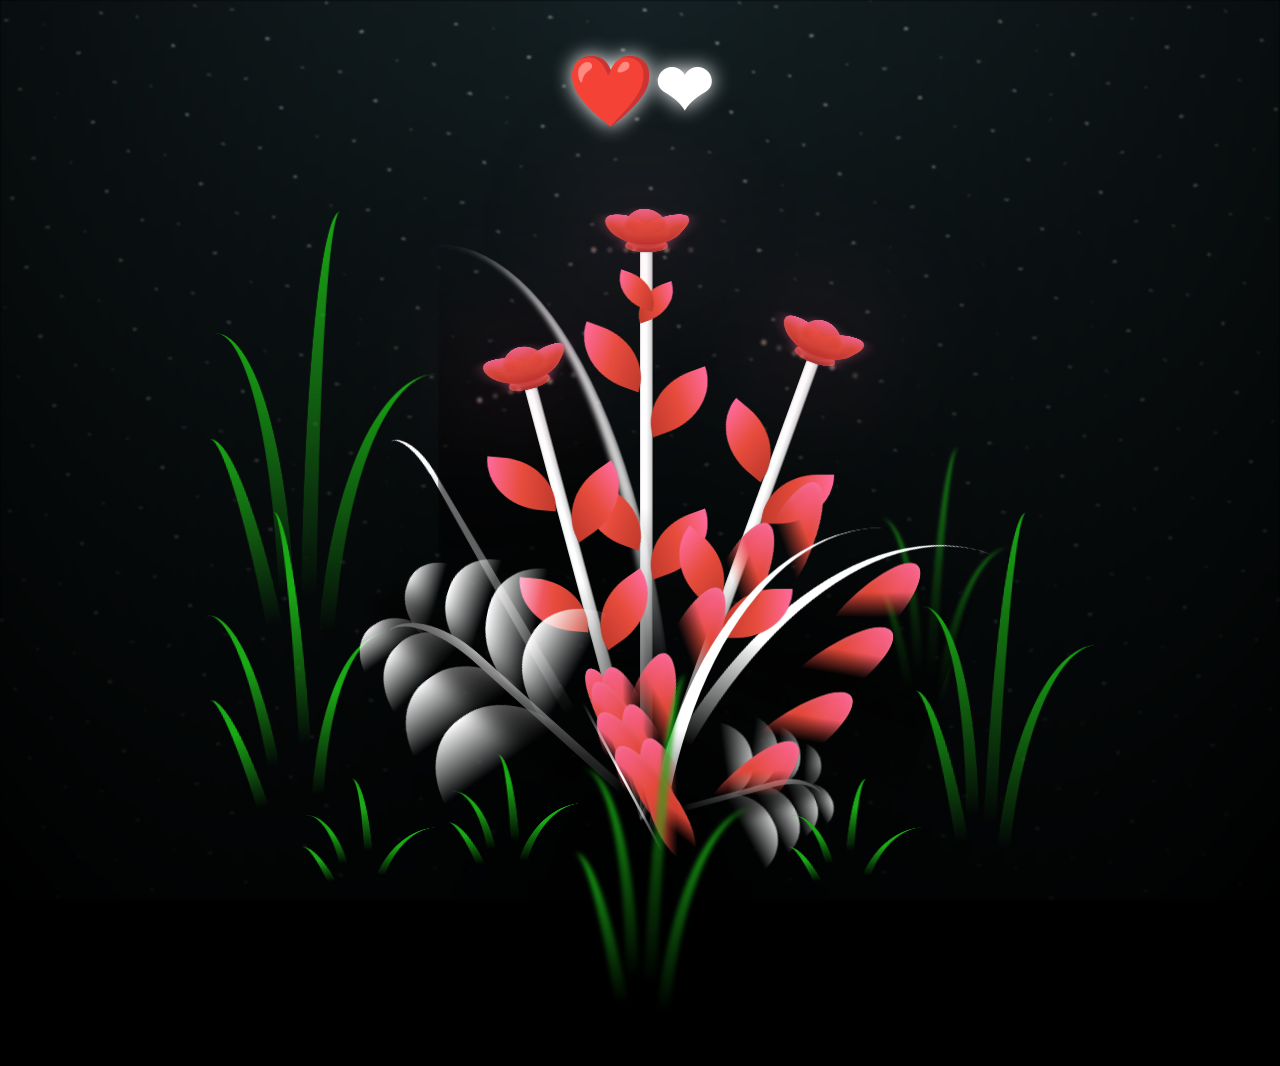
==== flower.html @ 3d16c6e9 "new photos and design" ====
<!DOCTYPE html>
<html lang="en">

<head>
  <meta charset="UTF-8">
  <meta http-equiv="X-UA-Compatible" content="IE=edge">
  <meta name="viewport" content="width=device-width, initial-scale=1.0">
  <link rel="shortcut icon" href="images/gift.png" type="image/x-icon">
  <link rel="stylesheet" href="css/style.css?v=4">

  <!-- Document Title -->
  <title>FOR TINE</title>
</head>

<body class="not-loaded">
  <!-- Background -->
  <div class="night"></div>

  <!-- Netflix-style Album Menu -->
  <div class="album-menu-container">
    <!-- Album Category Selector -->
    <div class="album-categories">
      <button class="album-category active" onclick="showAlbum('album1')">
        <span class="category-icon">📸</span>
        <span class="category-name">Album 1</span>
      </button>
      <button class="album-category" onclick="showAlbum('album2')">
        <span class="category-icon">📸</span>
        <span class="category-name">Album 2</span>
      </button>
      <button class="album-category" onclick="showAlbum('album3')">
        <span class="category-icon">📸</span>
        <span class="category-name">Album 3</span>
      </button>
       <button class="album-category" onclick="showAlbum('album4')">
        <span class="category-icon">📸</span>
        <span class="category-name">Album 4</span>
      </button>
    </div>

    <!-- Photo Display Area -->
    <div class="album-display">
      <div class="album-content" id="album-content">
        <div class="album-content-wrapper" id="album-content-wrapper">
          <!-- Photos will be loaded dynamically -->
        </div>
      </div>
      <button class="album-nav album-nav-left" onclick="scrollAlbum('left')">&#10094;</button>
      <button class="album-nav album-nav-right" onclick="scrollAlbum('right')">&#10095;</button>
    </div>

    <!-- Thumbnail Strip -->
    <div class="thumbnail-strip" id="thumbnail-strip">
      <!-- Thumbnails will be loaded dynamically -->
    </div>
  </div>

  <!-- Flower -->
  <div class="flowers">
    <div class="flower flower--1">
      <div class="flower__leafs flower__leafs--1">
        <div class="flower__leaf flower__leaf--1"></div>
        <div class="flower__leaf flower__leaf--2"></div>
        <div class="flower__leaf flower__leaf--3"></div>
        <div class="flower__leaf flower__leaf--4"></div>
        <div class="flower__white-circle"></div>

        <div class="flower__light flower__light--1"></div>
        <div class="flower__light flower__light--2"></div>
        <div class="flower__light flower__light--3"></div>
        <div class="flower__light flower__light--4"></div>
        <div class="flower__light flower__light--5"></div>
        <div class="flower__light flower__light--6"></div>
        <div class="flower__light flower__light--7"></div>
        <div class="flower__light flower__light--8"></div>

      </div>
      <div class="flower__line">
        <div class="flower__line__leaf flower__line__leaf--1"></div>
        <div class="flower__line__leaf flower__line__leaf--2"></div>
        <div class="flower__line__leaf flower__line__leaf--3"></div>
        <div class="flower__line__leaf flower__line__leaf--4"></div>
        <div class="flower__line__leaf flower__line__leaf--5"></div>
        <div class="flower__line__leaf flower__line__leaf--6"></div>
      </div>
    </div>

    <div class="flower flower--2">
      <div class="flower__leafs flower__leafs--2">
        <div class="flower__leaf flower__leaf--1"></div>
        <div class="flower__leaf flower__leaf--2"></div>
        <div class="flower__leaf flower__leaf--3"></div>
        <div class="flower__leaf flower__leaf--4"></div>
        <div class="flower__white-circle"></div>

        <div class="flower__light flower__light--1"></div>
        <div class="flower__light flower__light--2"></div>
        <div class="flower__light flower__light--3"></div>
        <div class="flower__light flower__light--4"></div>
        <div class="flower__light flower__light--5"></div>
        <div class="flower__light flower__light--6"></div>
        <div class="flower__light flower__light--7"></div>
        <div class="flower__light flower__light--8"></div>

      </div>
      <div class="flower__line">
        <div class="flower__line__leaf flower__line__leaf--1"></div>
        <div class="flower__line__leaf flower__line__leaf--2"></div>
        <div class="flower__line__leaf flower__line__leaf--3"></div>
        <div class="flower__line__leaf flower__line__leaf--4"></div>
      </div>
    </div>

    <div class="flower flower--3">
      <div class="flower__leafs flower__leafs--3">
        <div class="flower__leaf flower__leaf--1"></div>
        <div class="flower__leaf flower__leaf--2"></div>
        <div class="flower__leaf flower__leaf--3"></div>
        <div class="flower__leaf flower__leaf--4"></div>
        <div class="flower__white-circle"></div>

        <div class="flower__light flower__light--1"></div>
        <div class="flower__light flower__light--2"></div>
        <div class="flower__light flower__light--3"></div>
        <div class="flower__light flower__light--4"></div>
        <div class="flower__light flower__light--5"></div>
        <div class="flower__light flower__light--6"></div>
        <div class="flower__light flower__light--7"></div>
        <div class="flower__light flower__light--8"></div>

      </div>
      <div class="flower__line">
        <div class="flower__line__leaf flower__line__leaf--1"></div>
        <div class="flower__line__leaf flower__line__leaf--2"></div>
        <div class="flower__line__leaf flower__line__leaf--3"></div>
        <div class="flower__line__leaf flower__line__leaf--4"></div>
      </div>
    </div>

    <div class="grow-ans" style="--d:1.2s">
      <div class="flower__g-long">
        <div class="flower__g-long__top"></div>
        <div class="flower__g-long__bottom"></div>
      </div>
    </div>

    <div class="growing-grass">
      <div class="flower__grass flower__grass--1">
        <div class="flower__grass--top"></div>
        <div class="flower__grass--bottom"></div>
        <div class="flower__grass__leaf flower__grass__leaf--1"></div>
        <div class="flower__grass__leaf flower__grass__leaf--2"></div>
        <div class="flower__grass__leaf flower__grass__leaf--3"></div>
        <div class="flower__grass__leaf flower__grass__leaf--4"></div>
        <div class="flower__grass__leaf flower__grass__leaf--5"></div>
        <div class="flower__grass__leaf flower__grass__leaf--6"></div>
        <div class="flower__grass__leaf flower__grass__leaf--7"></div>
        <div class="flower__grass__leaf flower__grass__leaf--8"></div>
        <div class="flower__grass__overlay"></div>
      </div>
    </div>

    <div class="growing-grass">
      <div class="flower__grass flower__grass--2">
        <div class="flower__grass--top"></div>
        <div class="flower__grass--bottom"></div>
        <div class="flower__grass__leaf flower__grass__leaf--1"></div>
        <div class="flower__grass__leaf flower__grass__leaf--2"></div>
        <div class="flower__grass__leaf flower__grass__leaf--3"></div>
        <div class="flower__grass__leaf flower__grass__leaf--4"></div>
        <div class="flower__grass__leaf flower__grass__leaf--5"></div>
        <div class="flower__grass__leaf flower__grass__leaf--6"></div>
        <div class="flower__grass__leaf flower__grass__leaf--7"></div>
        <div class="flower__grass__leaf flower__grass__leaf--8"></div>
        <div class="flower__grass__overlay"></div>
      </div>
    </div>

    <div class="grow-ans" style="--d:2.4s">
      <div class="flower__g-right flower__g-right--1">
        <div class="leaf"></div>
      </div>
    </div>

    <div class="grow-ans" style="--d:2.8s">
      <div class="flower__g-right flower__g-right--2">
        <div class="leaf"></div>
      </div>
    </div>

    <div class="grow-ans" style="--d:2.8s">
      <div class="flower__g-front">
        <div class="flower__g-front__leaf-wrapper flower__g-front__leaf-wrapper--1">
          <div class="flower__g-front__leaf"></div>
        </div>
        <div class="flower__g-front__leaf-wrapper flower__g-front__leaf-wrapper--2">
          <div class="flower__g-front__leaf"></div>
        </div>
        <div class="flower__g-front__leaf-wrapper flower__g-front__leaf-wrapper--3">
          <div class="flower__g-front__leaf"></div>
        </div>
        <div class="flower__g-front__leaf-wrapper flower__g-front__leaf-wrapper--4">
          <div class="flower__g-front__leaf"></div>
        </div>
        <div class="flower__g-front__leaf-wrapper flower__g-front__leaf-wrapper--5">
          <div class="flower__g-front__leaf"></div>
        </div>
        <div class="flower__g-front__leaf-wrapper flower__g-front__leaf-wrapper--6">
          <div class="flower__g-front__leaf"></div>
        </div>
        <div class="flower__g-front__leaf-wrapper flower__g-front__leaf-wrapper--7">
          <div class="flower__g-front__leaf"></div>
        </div>
        <div class="flower__g-front__leaf-wrapper flower__g-front__leaf-wrapper--8">
          <div class="flower__g-front__leaf"></div>
        </div>
        <div class="flower__g-front__line"></div>
      </div>
    </div>

    <div class="grow-ans" style="--d:3.2s">
      <div class="flower__g-fr">
        <div class="leaf"></div>
        <div class="flower__g-fr__leaf flower__g-fr__leaf--1"></div>
        <div class="flower__g-fr__leaf flower__g-fr__leaf--2"></div>
        <div class="flower__g-fr__leaf flower__g-fr__leaf--3"></div>
        <div class="flower__g-fr__leaf flower__g-fr__leaf--4"></div>
        <div class="flower__g-fr__leaf flower__g-fr__leaf--5"></div>
        <div class="flower__g-fr__leaf flower__g-fr__leaf--6"></div>
        <div class="flower__g-fr__leaf flower__g-fr__leaf--7"></div>
        <div class="flower__g-fr__leaf flower__g-fr__leaf--8"></div>
      </div>
    </div>

    <div class="long-g long-g--0">
      <div class="grow-ans" style="--d:3s">
        <div class="leaf leaf--0"></div>
      </div>
      <div class="grow-ans" style="--d:2.2s">
        <div class="leaf leaf--1"></div>
      </div>
      <div class="grow-ans" style="--d:3.4s">
        <div class="leaf leaf--2"></div>
      </div>
      <div class="grow-ans" style="--d:3.6s">
        <div class="leaf leaf--3"></div>
      </div>
    </div>

    <div class="long-g long-g--1">
      <div class="grow-ans" style="--d:3.6s">
        <div class="leaf leaf--0"></div>
      </div>
      <div class="grow-ans" style="--d:3.8s">
        <div class="leaf leaf--1"></div>
      </div>
      <div class="grow-ans" style="--d:4s">
        <div class="leaf leaf--2"></div>
      </div>
      <div class="grow-ans" style="--d:4.2s">
        <div class="leaf leaf--3"></div>
      </div>
    </div>

    <div class="long-g long-g--2">
      <div class="grow-ans" style="--d:4s">
        <div class="leaf leaf--0"></div>
      </div>
      <div class="grow-ans" style="--d:4.2s">
        <div class="leaf leaf--1"></div>
      </div>
      <div class="grow-ans" style="--d:4.4s">
        <div class="leaf leaf--2"></div>
      </div>
      <div class="grow-ans" style="--d:4.6s">
        <div class="leaf leaf--3"></div>
      </div>
    </div>

    <div class="long-g long-g--3">
      <div class="grow-ans" style="--d:4s">
        <div class="leaf leaf--0"></div>
      </div>
      <div class="grow-ans" style="--d:4.2s">
        <div class="leaf leaf--1"></div>
      </div>
      <div class="grow-ans" style="--d:3s">
        <div class="leaf leaf--2"></div>
      </div>
      <div class="grow-ans" style="--d:3.6s">
        <div class="leaf leaf--3"></div>
      </div>
    </div>

    <div class="long-g long-g--4">
      <div class="grow-ans" style="--d:4s">
        <div class="leaf leaf--0"></div>
      </div>
      <div class="grow-ans" style="--d:4.2s">
        <div class="leaf leaf--1"></div>
      </div>
      <div class="grow-ans" style="--d:3s">
        <div class="leaf leaf--2"></div>
      </div>
      <div class="grow-ans" style="--d:3.6s">
        <div class="leaf leaf--3"></div>
      </div>
    </div>

    <div class="long-g long-g--5">
      <div class="grow-ans" style="--d:4s">
        <div class="leaf leaf--0"></div>
      </div>
      <div class="grow-ans" style="--d:4.2s">
        <div class="leaf leaf--1"></div>
      </div>
      <div class="grow-ans" style="--d:3s">
        <div class="leaf leaf--2"></div>
      </div>
      <div class="grow-ans" style="--d:3.6s">
        <div class="leaf leaf--3"></div>
      </div>
    </div>

    <div class="long-g long-g--6">
      <div class="grow-ans" style="--d:4.2s">
        <div class="leaf leaf--0"></div>
      </div>
      <div class="grow-ans" style="--d:4.4s">
        <div class="leaf leaf--1"></div>
      </div>
      <div class="grow-ans" style="--d:4.6s">
        <div class="leaf leaf--2"></div>
      </div>
      <div class="grow-ans" style="--d:4.8s">
        <div class="leaf leaf--3"></div>
      </div>
    </div>

    <div class="long-g long-g--7">
      <div class="grow-ans" style="--d:3s">
        <div class="leaf leaf--0"></div>
      </div>
      <div class="grow-ans" style="--d:3.2s">
        <div class="leaf leaf--1"></div>
      </div>
      <div class="grow-ans" style="--d:3.5s">
        <div class="leaf leaf--2"></div>
      </div>
      <div class="grow-ans" style="--d:3.6s">
        <div class="leaf leaf--3"></div>
      </div>
    </div>
  </div>

  <!-- Title -->
  <h1 class="title"><span id="title"></span></h1>
</body>

</html>

<!-- Import Javascript -->
<script src="js/main.js"></script>
---- css/style.css ----
*,
*::after,
*::before {
  padding: 0;
  margin: 0;
  box-sizing: border-box;
}

:root {
  --dark-color: #000;
}

.title {
  position: absolute;
  width: 100%;
  text-align: center;
  margin-top: 50px;
  top: 0;
  left: 0;
  color: white;
  font-family: 'Courier New', Courier, monospace;
  font-size: 70px;
  text-shadow: 0px 0px 20px white;
}

body {
  display: flex;
  align-items: flex-end;
  justify-content: center;
  min-height: 100vh;
  background-color: var(--dark-color);
  overflow: hidden;
  perspective: 1000px;
}

.night {
  position: fixed;
  left: 50%;
  top: 0;
  transform: translateX(-50%);
  width: 100%;
  height: 100%;
  filter: blur(0.1vmin);
  background-image: radial-gradient(ellipse at top, transparent 0%, var(--dark-color)), radial-gradient(ellipse at bottom, var(--dark-color), rgba(145, 233, 255, 0.2)), repeating-linear-gradient(220deg, rgb(0, 0, 0) 0px, rgb(0, 0, 0) 19px, transparent 19px, transparent 22px), repeating-linear-gradient(189deg, rgb(0, 0, 0) 0px, rgb(0, 0, 0) 19px, transparent 19px, transparent 22px), repeating-linear-gradient(148deg, rgb(0, 0, 0) 0px, rgb(0, 0, 0) 19px, transparent 19px, transparent 22px), linear-gradient(90deg, rgb(255, 255, 250), rgb(240, 240, 240));
}

.flowers {
  position: relative;
  transform: scale(0.9);
}

.flower {
  position: absolute;
  bottom: 10vmin;
  transform-origin: bottom center;
  z-index: 10;
  --fl-speed: 0.8s;
}

.flower--1 {
  animation: moving-flower-1 4s linear infinite;
}

.flower--1 .flower__line {
  height: 70vmin;
  animation-delay: 0.3s;
}

.flower--1 .flower__line__leaf--1 {
  animation: blooming-leaf-right var(--fl-speed) 1.6s backwards;
}

.flower--1 .flower__line__leaf--2 {
  animation: blooming-leaf-right var(--fl-speed) 1.4s backwards;
}

.flower--1 .flower__line__leaf--3 {
  animation: blooming-leaf-left var(--fl-speed) 1.2s backwards;
}

.flower--1 .flower__line__leaf--4 {
  animation: blooming-leaf-left var(--fl-speed) 1s backwards;
}

.flower--1 .flower__line__leaf--5 {
  animation: blooming-leaf-right var(--fl-speed) 1.8s backwards;
}

.flower--1 .flower__line__leaf--6 {
  animation: blooming-leaf-left var(--fl-speed) 2s backwards;
}

.flower--2 {
  left: 50%;
  transform: rotate(20deg);
  animation: moving-flower-2 4s linear infinite;
}

.flower--2 .flower__line {
  height: 60vmin;
  animation-delay: 0.6s;
}

.flower--2 .flower__line__leaf--1 {
  animation: blooming-leaf-right var(--fl-speed) 1.9s backwards;
}

.flower--2 .flower__line__leaf--2 {
  animation: blooming-leaf-right var(--fl-speed) 1.7s backwards;
}

.flower--2 .flower__line__leaf--3 {
  animation: blooming-leaf-left var(--fl-speed) 1.5s backwards;
}

.flower--2 .flower__line__leaf--4 {
  animation: blooming-leaf-left var(--fl-speed) 1.3s backwards;
}

.flower--3 {
  left: 50%;
  transform: rotate(-15deg);
  animation: moving-flower-3 4s linear infinite;
}

.flower--3 .flower__line {
  animation-delay: 0.9s;
}

.flower--3 .flower__line__leaf--1 {
  animation: blooming-leaf-right var(--fl-speed) 2.5s backwards;
}

.flower--3 .flower__line__leaf--2 {
  animation: blooming-leaf-right var(--fl-speed) 2.3s backwards;
}

.flower--3 .flower__line__leaf--3 {
  animation: blooming-leaf-left var(--fl-speed) 2.1s backwards;
}

.flower--3 .flower__line__leaf--4 {
  animation: blooming-leaf-left var(--fl-speed) 1.9s backwards;
}

.flower__leafs {
  position: relative;
  animation: blooming-flower 2s backwards;
  perspective: 120vmin;
  transform-style: preserve-3d;
}

.flower__leafs--1 {
  animation-delay: 1.1s;
}

.flower__leafs--2 {
  animation-delay: 1.4s;
}

.flower__leafs--3 {
  animation-delay: 1.7s;
}

.flower__leafs::after {
  content: "";
  position: absolute;
  left: 0;
  top: 0;
  transform: translate(-50%, -100%);
  width: 6vmin;
  height: 6vmin;
  background-color: rgba(255, 107, 157, 0.5);
  filter: blur(8vmin);
}

/* Tulip petals - elongated with pointed tips, forming classic tulip cup shape */
.flower__leaf {
  position: absolute;
  bottom: 0;
  left: 50%;
  width: 6vmin;
  height: 18vmin;
  border-radius: 50% 50% 50% 50% / 60% 60% 40% 40%;
  background-color: #e74c3c;
  background-image: linear-gradient(to bottom, #ff6b9d 0%, #e74c3c 40%, #c0392b 100%);
  transform-origin: bottom center;
  opacity: 0.95;
  box-shadow: inset 0 -2vmin 3vmin rgba(180, 30, 30, 0.4), inset 0 0 1vmin rgba(255, 255, 255, 0.2), 0 0 2vmin rgba(255, 107, 157, 0.3);
}

.flower__leaf--1 {
  transform: translate(-50%, -5%) rotateY(15deg) rotateX(75deg);
  border-radius: 55% 45% 50% 50% / 65% 55% 35% 45%;
  height: 17vmin;
}

.flower__leaf--2 {
  transform: translate(-50%, -3%) rotateX(72deg);
  border-radius: 45% 55% 50% 50% / 55% 65% 35% 45%;
  height: 18vmin;
}

.flower__leaf--3 {
  transform: translate(-50%, -5%) rotateY(-15deg) rotateX(75deg);
  border-radius: 55% 45% 50% 50% / 65% 55% 35% 45%;
  height: 17vmin;
}

.flower__leaf--4 {
  width: 5.5vmin;
  height: 15vmin;
  transform-origin: bottom center;
  border-radius: 50% 50% 45% 45% / 60% 60% 40% 40%;
  transform: translate(-50%, 0%) rotateX(82deg);
  background-image: linear-gradient(to bottom, #ff6b9d 0%, #e74c3c 50%, #c0392b 100%);
  z-index: -1;
  opacity: 0.9;
  -webkit-transform: translate(-50%, 0%) rotateX(82deg);
  -moz-transform: translate(-50%, 0%) rotateX(82deg);
  -ms-transform: translate(-50%, 0%) rotateX(82deg);
  -o-transform: translate(-50%, 0%) rotateX(82deg);
}

/* Tulip: center hidden inside closed cup */
.flower__white-circle {
  display: none;
}

.flower__white-circle::after {
  content: "";
  position: absolute;
  left: 50%;
  top: 50%;
  transform: translate(-50%, -50%);
  width: 80%;
  height: 80%;
  border-radius: inherit;
  background: rgba(255, 220, 150, 0.3);
}

.flower__line {
  height: 55vmin;
  width: 1.5vmin;
  background-image: linear-gradient(to left, rgba(0, 0, 0, 0.2), transparent, rgba(255, 255, 255, 0.2)), linear-gradient(to top, transparent 10%, #fff, #fff);
  box-shadow: inset 0 0 2px rgba(0, 0, 0, 0.5);
  animation: grow-flower-tree 4s backwards;
}

.flower__line__leaf {
  --w: 7vmin;
  --h: calc(var(--w) + 2vmin);
  position: absolute;
  top: 20%;
  left: 90%;
  width: var(--w);
  height: var(--h);
  border-top-right-radius: var(--h);
  border-bottom-left-radius: var(--h);
  background-image: linear-gradient(to top, #c0392b, #e74c3c 50%, #ff6b9d);
}

.flower__line__leaf--1 {
  transform: rotate(70deg) rotateY(30deg);
}

.flower__line__leaf--2 {
  top: 45%;
  transform: rotate(70deg) rotateY(30deg);
}

.flower__line__leaf--3,
.flower__line__leaf--4,
.flower__line__leaf--6 {
  border-top-right-radius: 0;
  border-bottom-left-radius: 0;
  border-top-left-radius: var(--h);
  border-bottom-right-radius: var(--h);
  left: -460%;
  top: 12%;
  transform: rotate(-70deg) rotateY(30deg);
}

.flower__line__leaf--4 {
  top: 40%;
}

.flower__line__leaf--5 {
  top: 0;
  transform-origin: left;
  transform: rotate(70deg) rotateY(30deg) scale(0.6);
}

.flower__line__leaf--6 {
  top: -2%;
  left: -450%;
  transform-origin: right;
  transform: rotate(-70deg) rotateY(30deg) scale(0.6);
}

/* Tulip: subtle inner glow instead of sparkles */
.flower__light {
  position: absolute;
  bottom: 0vmin;
  width: 0.6vmin;
  height: 0.6vmin;
  background-color: rgba(255, 200, 180, 0.4);
  border-radius: 50%;
  filter: blur(0.2vmin);
  animation: light-ans 4s linear infinite backwards;
}

.flower__light:nth-child(odd) {
  background-color: rgba(255, 220, 200, 0.3);
}

.flower__light--1 {
  left: -2vmin;
  animation-delay: 1s;
}

.flower__light--2 {
  left: 3vmin;
  animation-delay: 0.5s;
}

.flower__light--3 {
  left: -6vmin;
  animation-delay: 0.3s;
}

.flower__light--4 {
  left: 6vmin;
  animation-delay: 0.9s;
}

.flower__light--5 {
  left: -1vmin;
  animation-delay: 1.5s;
}

.flower__light--6 {
  left: -4vmin;
  animation-delay: 3s;
}

.flower__light--7 {
  left: 3vmin;
  animation-delay: 2s;
}

.flower__light--8 {
  left: -6vmin;
  animation-delay: 3.5s;
}

.flower__grass {
  --c: #fff;
  --line-w: 1.5vmin;
  position: absolute;
  bottom: 12vmin;
  left: -7vmin;
  display: flex;
  flex-direction: column;
  align-items: flex-end;
  z-index: 20;
  transform-origin: bottom center;
  transform: rotate(-48deg) rotateY(40deg);
}

.flower__grass--1 {
  animation: moving-grass 2s linear infinite;
}

.flower__grass--2 {
  left: 2vmin;
  bottom: 10vmin;
  transform: scale(0.5) rotate(75deg) rotateX(10deg) rotateY(-200deg);
  opacity: 0.8;
  z-index: 0;
  animation: moving-grass--2 1.5s linear infinite;
}

.flower__grass--top {
  width: 7vmin;
  height: 10vmin;
  border-top-right-radius: 100%;
  border-right: var(--line-w) solid var(--c);
  transform-origin: bottom center;
  transform: rotate(-2deg);
}

.flower__grass--bottom {
  margin-top: -2px;
  width: var(--line-w);
  height: 25vmin;
  background-image: linear-gradient(to top, transparent, var(--c));
}

.flower__grass__leaf {
  --size: 10vmin;
  position: absolute;
  width: calc(var(--size) * 2.1);
  height: var(--size);
  border-top-left-radius: var(--size);
  border-top-right-radius: var(--size);
  background-image: linear-gradient(to top, transparent, transparent 30%, var(--c));
  z-index: 100;
}

.flower__grass__leaf--1 {
  top: -6%;
  left: 30%;
  --size: 6vmin;
  transform: rotate(-20deg);
  animation: growing-grass-ans--1 2s 2.6s backwards;
}

@keyframes growing-grass-ans--1 {
  0% {
    transform-origin: bottom left;
    transform: rotate(-20deg) scale(0);
  }
}

.flower__grass__leaf--2 {
  top: -5%;
  left: -110%;
  --size: 6vmin;
  transform: rotate(10deg);
  animation: growing-grass-ans--2 2s 2.4s linear backwards;
}

@keyframes growing-grass-ans--2 {
  0% {
    transform-origin: bottom right;
    transform: rotate(10deg) scale(0);
  }
}

.flower__grass__leaf--3 {
  top: 5%;
  left: 60%;
  --size: 8vmin;
  transform: rotate(-18deg) rotateX(-20deg);
  animation: growing-grass-ans--3 2s 2.2s linear backwards;
}

@keyframes growing-grass-ans--3 {
  0% {
    transform-origin: bottom left;
    transform: rotate(-18deg) rotateX(-20deg) scale(0);
  }
}

.flower__grass__leaf--4 {
  top: 6%;
  left: -135%;
  --size: 8vmin;
  transform: rotate(2deg);
  animation: growing-grass-ans--4 2s 2s linear backwards;
}

@keyframes growing-grass-ans--4 {
  0% {
    transform-origin: bottom right;
    transform: rotate(2deg) scale(0);
  }
}

.flower__grass__leaf--5 {
  top: 20%;
  left: 60%;
  --size: 10vmin;
  transform: rotate(-24deg) rotateX(-20deg);
  animation: growing-grass-ans--5 2s 1.8s linear backwards;
}

@keyframes growing-grass-ans--5 {
  0% {
    transform-origin: bottom left;
    transform: rotate(-24deg) rotateX(-20deg) scale(0);
  }
}

.flower__grass__leaf--6 {
  top: 22%;
  left: -180%;
  --size: 10vmin;
  transform: rotate(10deg);
  animation: growing-grass-ans--6 2s 1.6s linear backwards;
}

@keyframes growing-grass-ans--6 {
  0% {
    transform-origin: bottom right;
    transform: rotate(10deg) scale(0);
  }
}

.flower__grass__leaf--7 {
  top: 39%;
  left: 70%;
  --size: 10vmin;
  transform: rotate(-10deg);
  animation: growing-grass-ans--7 2s 1.4s linear backwards;
}

@keyframes growing-grass-ans--7 {
  0% {
    transform-origin: bottom left;
    transform: rotate(-10deg) scale(0);
  }
}

.flower__grass__leaf--8 {
  top: 40%;
  left: -215%;
  --size: 11vmin;
  transform: rotate(10deg);
  animation: growing-grass-ans--8 2s 1.2s linear backwards;
}

@keyframes growing-grass-ans--8 {
  0% {
    transform-origin: bottom right;
    transform: rotate(10deg) scale(0);
  }
}

.flower__grass__overlay {
  position: absolute;
  top: -10%;
  right: 0%;
  width: 100%;
  height: 100%;
  background-color: rgba(0, 0, 0, 0.6);
  filter: blur(1.5vmin);
  z-index: 100;
}

.flower__g-long {
  --w: 2vmin;
  --h: 6vmin;
  --c: #fff;
  position: absolute;
  bottom: 10vmin;
  left: -3vmin;
  transform-origin: bottom center;
  transform: rotate(-30deg) rotateY(-20deg);
  display: flex;
  flex-direction: column;
  align-items: flex-end;
  animation: flower-g-long-ans 3s linear infinite;
}

@keyframes flower-g-long-ans {

  0%,
  100% {
    transform: rotate(-30deg) rotateY(-20deg);
  }

  50% {
    transform: rotate(-32deg) rotateY(-20deg);
  }
}

.flower__g-long__top {
  top: calc(var(--h) * -1);
  width: calc(var(--w) + 1vmin);
  height: var(--h);
  border-top-right-radius: 100%;
  border-right: 0.7vmin solid var(--c);
  transform: translate(-0.7vmin, 1vmin);
}

.flower__g-long__bottom {
  width: var(--w);
  height: 50vmin;
  transform-origin: bottom center;
  background-image: linear-gradient(to top, transparent 30%, var(--c));
  box-shadow: inset 0 0 2px rgba(0, 0, 0, 0.5);
  -webkit-clip-path: polygon(35% 0, 65% 1%, 100% 100%, 0% 100%);
  clip-path: polygon(35% 0, 65% 1%, 100% 100%, 0% 100%);
}

.flower__g-right {
  position: absolute;
  bottom: 6vmin;
  left: -2vmin;
  transform-origin: bottom left;
  transform: rotate(20deg);
}

.flower__g-right .leaf {
  width: 30vmin;
  height: 50vmin;
  border-top-left-radius: 100%;
  border-left: 2vmin solid #fff;
  background-image: linear-gradient(to bottom, transparent, var(--dark-color) 60%);
  -webkit-mask-image: linear-gradient(to top, transparent 30%, #fff 60%);
}

.flower__g-right--1 {
  animation: flower-g-right-ans 2.5s linear infinite;
}

.flower__g-right--2 {
  left: 5vmin;
  transform: rotateY(-180deg);
  animation: flower-g-right-ans--2 3s linear infinite;
}

.flower__g-right--2 .leaf {
  height: 75vmin;
  filter: blur(0.3vmin);
  opacity: 0.8;
}

@keyframes flower-g-right-ans {

  0%,
  100% {
    transform: rotate(20deg);
  }

  50% {
    transform: rotate(24deg) rotateX(-20deg);
  }
}

@keyframes flower-g-right-ans--2 {

  0%,
  100% {
    transform: rotateY(-180deg) rotate(0deg) rotateX(-20deg);
  }

  50% {
    transform: rotateY(-180deg) rotate(6deg) rotateX(-20deg);
  }
}

.flower__g-front {
  position: absolute;
  bottom: 6vmin;
  left: 2.5vmin;
  z-index: 100;
  transform-origin: bottom center;
  transform: rotate(-28deg) rotateY(30deg) scale(1.04);
  animation: flower__g-front-ans 2s linear infinite;
}

@keyframes flower__g-front-ans {

  0%,
  100% {
    transform: rotate(-28deg) rotateY(30deg) scale(1.04);
  }

  50% {
    transform: rotate(-35deg) rotateY(40deg) scale(1.04);
  }
}

.flower__g-front__line {
  width: 0.3vmin;
  height: 20vmin;
  background-image: linear-gradient(to top, transparent, #fff, transparent 100%);
  position: relative;
}

.flower__g-front__leaf-wrapper {
  position: absolute;
  top: 0;
  left: 0;
  transform-origin: bottom center;
  transform: rotate(10deg) rotateX(-15deg);
}

.flower__g-front__leaf-wrapper:nth-child(even) {
  left: 0vmin;
  transform: rotateY(-180deg) rotate(5deg);
  animation: flower__g-front__leaf-left-ans 1s ease-in backwards;
}

.flower__g-front__leaf-wrapper:nth-child(odd) {
  animation: flower__g-front__leaf-ans 1s ease-in backwards;
}

.flower__g-front__leaf-wrapper--1 {
  top: -8vmin;
  transform: scale(0.7);
  animation: flower__g-front__leaf-ans 1s 5.5s ease-in backwards !important;
}

.flower__g-front__leaf-wrapper--2 {
  top: -8vmin;
  transform: rotateY(-180deg) scale(0.7) !important;
  animation: flower__g-front__leaf-left-ans-2 1s 4.6s ease-in backwards !important;
}

.flower__g-front__leaf-wrapper--3 {
  top: -3vmin;
  animation: flower__g-front__leaf-ans 1s 4.6s ease-in backwards;
}

.flower__g-front__leaf-wrapper--4 {
  top: -3vmin;
  transform: rotateY(-180deg) scale(0.9) !important;
  animation: flower__g-front__leaf-left-ans-2 1s 4.6s ease-in backwards !important;
}

@keyframes flower__g-front__leaf-left-ans-2 {
  0% {
    transform: rotateY(-180deg) scale(0);
  }
}

.flower__g-front__leaf-wrapper--5,
.flower__g-front__leaf-wrapper--6 {
  top: 2vmin;
}

.flower__g-front__leaf-wrapper--7,
.flower__g-front__leaf-wrapper--8 {
  top: 6.5vmin;
}

.flower__g-front__leaf-wrapper--2 {
  animation-delay: 5.2s !important;
}

.flower__g-front__leaf-wrapper--3 {
  animation-delay: 4.9s !important;
}

.flower__g-front__leaf-wrapper--5 {
  animation-delay: 4.3s !important;
}

.flower__g-front__leaf-wrapper--6 {
  animation-delay: 4.1s !important;
}

.flower__g-front__leaf-wrapper--7 {
  animation-delay: 3.8s !important;
}

.flower__g-front__leaf-wrapper--8 {
  animation-delay: 3.5s !important;
}

@keyframes flower__g-front__leaf-ans {
  0% {
    transform: rotate(10deg) scale(0);
  }
}

@keyframes flower__g-front__leaf-left-ans {
  0% {
    transform: rotateY(-180deg) rotate(5deg) scale(0);
  }
}

/* Tulip front petals - elongated with pointed tips */
.flower__g-front__leaf {
  width: 6vmin;
  height: 16vmin;
  border-radius: 50% 50% 50% 50% / 60% 60% 40% 40%;
  box-shadow: inset 0 -2vmin 3vmin rgba(180, 30, 30, 0.4), inset 0 0 1vmin rgba(255, 255, 255, 0.2);
  background-image: linear-gradient(to bottom, #ff6b9d 0%, #e74c3c 40%, #c0392b 100%);
  -webkit-mask-image: linear-gradient(to bottom right, #fff 40%, transparent 60%);
  mask-image: linear-gradient(to bottom right, #fff 40%, transparent 60%);
  transform-origin: bottom center;
}

.flower__g-fr {
  position: absolute;
  bottom: -4vmin;
  left: vmin;
  transform-origin: bottom left;
  z-index: 10;
  animation: flower__g-fr-ans 2s linear infinite;
}

@keyframes flower__g-fr-ans {

  0%,
  100% {
    transform: rotate(2deg);
  }

  50% {
    transform: rotate(4deg);
    -webkit-transform: rotate(4deg);
    -moz-transform: rotate(4deg);
    -ms-transform: rotate(4deg);
    -o-transform: rotate(4deg);
  }
}

.flower__g-fr .leaf {
  width: 30vmin;
  height: 50vmin;
  border-top-left-radius: 100%;
  border-left: 2vmin solid #fff;
  -webkit-mask-image: linear-gradient(to top, transparent 25%, #fff 50%);
  position: relative;
  z-index: 1;
}

/* Tulip side petals - elongated with pointed tips */
.flower__g-fr__leaf {
  position: absolute;
  top: 0;
  left: 0;
  width: 6vmin;
  height: 16vmin;
  border-radius: 50% 50% 50% 50% / 60% 60% 40% 40%;
  box-shadow: inset 0 -2vmin 3vmin rgba(180, 30, 30, 0.4), inset 0 0 1vmin rgba(255, 255, 255, 0.2);
  background-image: linear-gradient(to bottom, #ff6b9d 0%, #e74c3c 40%, #c0392b 100%);
  -webkit-mask-image: linear-gradient(135deg, #fff 35%, transparent 55%);
  mask-image: linear-gradient(135deg, #fff 35%, transparent 55%);
  transform-origin: bottom center;
}

.flower__g-fr__leaf--1 {
  left: 20vmin;
  transform: rotate(45deg);
  animation: flower__g-fr-leaft-ans-1 0.5s 5.2s linear backwards;
}

@keyframes flower__g-fr-leaft-ans-1 {
  0% {
    transform-origin: left;
    transform: rotate(45deg) scale(0);
  }
}

.flower__g-fr__leaf--2 {
  left: 12vmin;
  top: -7vmin;
  transform: rotate(25deg) rotateY(-180deg);
  animation: flower__g-fr-leaft-ans-6 0.5s 5s linear backwards;
}

.flower__g-fr__leaf--3 {
  left: 15vmin;
  top: 6vmin;
  transform: rotate(55deg);
  animation: flower__g-fr-leaft-ans-5 0.5s 4.8s linear backwards;
}

.flower__g-fr__leaf--4 {
  left: 6vmin;
  top: -2vmin;
  transform: rotate(25deg) rotateY(-180deg);
  animation: flower__g-fr-leaft-ans-6 0.5s 4.6s linear backwards;
}

.flower__g-fr__leaf--5 {
  left: 10vmin;
  top: 14vmin;
  transform: rotate(55deg);
  animation: flower__g-fr-leaft-ans-5 0.5s 4.4s linear backwards;
}

@keyframes flower__g-fr-leaft-ans-5 {
  0% {
    transform-origin: left;
    transform: rotate(55deg) scale(0);
  }
}

.flower__g-fr__leaf--6 {
  left: 0vmin;
  top: 6vmin;
  transform: rotate(25deg) rotateY(-180deg);
  animation: flower__g-fr-leaft-ans-6 0.5s 4.2s linear backwards;
}

@keyframes flower__g-fr-leaft-ans-6 {
  0% {
    transform-origin: right;
    transform: rotate(25deg) rotateY(-180deg) scale(0);
  }
}

.flower__g-fr__leaf--7 {
  left: 5vmin;
  top: 22vmin;
  transform: rotate(45deg);
  animation: flower__g-fr-leaft-ans-7 0.5s 4s linear backwards;
}

@keyframes flower__g-fr-leaft-ans-7 {
  0% {
    transform-origin: left;
    transform: rotate(45deg) scale(0);
  }
}

.flower__g-fr__leaf--8 {
  left: -4vmin;
  top: 15vmin;
  transform: rotate(15deg) rotateY(-180deg);
  animation: flower__g-fr-leaft-ans-8 0.5s 3.8s linear backwards;
}

@keyframes flower__g-fr-leaft-ans-8 {
  0% {
    transform-origin: right;
    transform: rotate(15deg) rotateY(-180deg) scale(0);
  }
}

.long-g {
  position: absolute;
  bottom: 25vmin;
  left: -42vmin;
  transform-origin: bottom left;
}

.long-g--1 {
  bottom: 0vmin;
  transform: scale(0.8) rotate(-5deg);
}

.long-g--1 .leaf {
  -webkit-mask-image: linear-gradient(to top, transparent 40%, #fff 80%) !important;
}

.long-g--1 .leaf--1 {
  --w: 5vmin;
  --h: 60vmin;
  left: -2vmin;
  transform: rotate(3deg) rotateY(-180deg);
}

.long-g--2,
.long-g--3 {
  bottom: -3vmin;
  left: -35vmin;
  transform-origin: center;
  transform: scale(0.6) rotateX(60deg);
}

.long-g--2 .leaf,
.long-g--3 .leaf {
  -webkit-mask-image: linear-gradient(to top, transparent 50%, #fff 80%) !important;
}

.long-g--2 .leaf--1,
.long-g--3 .leaf--1 {
  left: -1vmin;
  transform: rotateY(-180deg);
}

.long-g--3 {
  left: -17vmin;
  bottom: 0vmin;
}

.long-g--3 .leaf {
  -webkit-mask-image: linear-gradient(to top, transparent 40%, #fff 80%) !important;
}

.long-g--4 {
  left: 25vmin;
  bottom: -3vmin;
  transform-origin: center;
  transform: scale(0.6) rotateX(60deg);
}

.long-g--4 .leaf {
  -webkit-mask-image: linear-gradient(to top, transparent 50%, #fff 80%) !important;
}

.long-g--5 {
  left: 42vmin;
  bottom: 0vmin;
  transform: scale(0.8) rotate(2deg);
}

.long-g--6 {
  left: 0vmin;
  bottom: -20vmin;
  z-index: 100;
  filter: blur(0.3vmin);
  transform: scale(0.8) rotate(2deg);
}

.long-g--7 {
  left: 35vmin;
  bottom: 20vmin;
  z-index: -1;
  filter: blur(0.3vmin);
  transform: scale(0.6) rotate(2deg);
  opacity: 0.7;
}

.long-g .leaf {
  --w: 15vmin;
  --h: 40vmin;
  --c: #1aaa15;
  position: absolute;
  bottom: 0;
  width: var(--w);
  height: var(--h);
  border-top-left-radius: 100%;
  border-left: 2vmin solid var(--c);
  -webkit-mask-image: linear-gradient(to top, transparent 20%, var(--dark-color));
  transform-origin: bottom center;
}

.long-g .leaf--0 {
  left: 2vmin;
  animation: leaf-ans-1 4s linear infinite;
}

.long-g .leaf--1 {
  --w: 5vmin;
  --h: 60vmin;
  animation: leaf-ans-1 4s linear infinite;
}

.long-g .leaf--2 {
  --w: 10vmin;
  --h: 40vmin;
  left: -0.5vmin;
  bottom: 5vmin;
  transform-origin: bottom left;
  transform: rotateY(-180deg);
  animation: leaf-ans-2 3s linear infinite;
}

.long-g .leaf--3 {
  --w: 5vmin;
  --h: 30vmin;
  left: -1vmin;
  bottom: 3.2vmin;
  transform-origin: bottom left;
  transform: rotate(-10deg) rotateY(-180deg);
  animation: leaf-ans-3 3s linear infinite;
}

@keyframes leaf-ans-1 {

  0%,
  100% {
    transform: rotate(-5deg) scale(1);
  }

  50% {
    transform: rotate(5deg) scale(1.1);
  }
}

@keyframes leaf-ans-2 {

  0%,
  100% {
    transform: rotateY(-180deg) rotate(5deg);
  }

  50% {
    transform: rotateY(-180deg) rotate(0deg) scale(1.1);
  }
}

@keyframes leaf-ans-3 {

  0%,
  100% {
    transform: rotate(-10deg) rotateY(-180deg);
  }

  50% {
    transform: rotate(-20deg) rotateY(-180deg);
  }
}

.grow-ans {
  animation: grow-ans 2s var(--d) backwards;
}

@keyframes grow-ans {
  0% {
    transform: scale(0);
    opacity: 0;
  }
}

@keyframes light-ans {
  0% {
    opacity: 0;
    transform: translateY(0vmin);
  }

  25% {
    opacity: 1;
    transform: translateY(-5vmin) translateX(-2vmin);
  }

  50% {
    opacity: 1;
    transform: translateY(-15vmin) translateX(2vmin);
    filter: blur(0.2vmin);
  }

  75% {
    transform: translateY(-20vmin) translateX(-2vmin);
    filter: blur(0.2vmin);
  }

  100% {
    transform: translateY(-30vmin);
    opacity: 0;
    filter: blur(1vmin);
  }
}

@keyframes moving-flower-1 {

  0%,
  100% {
    transform: rotate(2deg);
  }

  50% {
    transform: rotate(-2deg);
  }
}

@keyframes moving-flower-2 {

  0%,
  100% {
    transform: rotate(18deg);
  }

  50% {
    transform: rotate(14deg);
  }
}

@keyframes moving-flower-3 {

  0%,
  100% {
    transform: rotate(-18deg);
  }

  50% {
    transform: rotate(-20deg) rotateY(-10deg);
  }
}

@keyframes blooming-leaf-right {
  0% {
    transform-origin: left;
    transform: rotate(70deg) rotateY(30deg) scale(0);
  }
}

@keyframes blooming-leaf-left {
  0% {
    transform-origin: right;
    transform: rotate(-70deg) rotateY(30deg) scale(0);
  }
}

@keyframes grow-flower-tree {
  0% {
    height: 0;
    border-radius: 1vmin;
  }
}

@keyframes blooming-flower {
  0% {
    transform: scale(0);
  }
}

@keyframes moving-grass {

  0%,
  100% {
    transform: rotate(-48deg) rotateY(40deg);
  }

  50% {
    transform: rotate(-50deg) rotateY(40deg);
  }
}

@keyframes moving-grass--2 {

  0%,
  100% {
    transform: scale(0.5) rotate(75deg) rotateX(10deg) rotateY(-200deg);
  }

  50% {
    transform: scale(0.5) rotate(79deg) rotateX(10deg) rotateY(-200deg);
  }
}

.growing-grass {
  animation: growing-grass-ans 1s 2s backwards;
}

@keyframes growing-grass-ans {
  0% {
    transform: scale(0);
  }
}

.not-loaded * {
  animation-play-state: paused !important;
}

/* Photo Carousel - Small slideshow below flowers */
.carousel-container {
  position: fixed;
  bottom: 2vmin;
  left: 50%;
  transform: translateX(-50%);
  z-index: 100;
  pointer-events: auto;
  opacity: 0;
  transition: opacity 0.8s ease-in-out;
}

.carousel-container.visible {
  opacity: 1;
}

.carousel {
  position: relative;
  width: 320px;
  height: 80px;
  border-radius: 15px;
  overflow: hidden;
  box-shadow: 0 5px 20px rgba(0, 0, 0, 0.5), 0 0 15px rgba(255, 107, 157, 0.3);
  background: rgba(0, 0, 0, 0.7);
  border: 2px solid rgba(255, 255, 255, 0.1);
  backdrop-filter: blur(10px);
}

.carousel-slides {
  position: relative;
  width: 100%;
  height: 100%;
}

.carousel-slide {
  position: absolute;
  top: 0;
  left: 0;
  width: 100%;
  height: 100%;
  opacity: 0;
  transform: translateX(20px);
  transition: all 0.6s ease-in-out;
  pointer-events: none;
}

.carousel-slide.active {
  opacity: 1;
  transform: translateX(0);
  pointer-events: auto;
}

.carousel-slide img {
  width: 100%;
  height: 100%;
  object-fit: cover;
  border-radius: 13px;
}

/* Navigation buttons */
.carousel-btn {
  position: absolute;
  top: 50%;
  transform: translateY(-50%);
  background: rgba(255, 107, 157, 0.8);
  color: white;
  border: none;
  width: 24px;
  height: 24px;
  border-radius: 50%;
  cursor: pointer;
  font-size: 12px;
  display: flex;
  align-items: center;
  justify-content: center;
  transition: all 0.3s ease;
  z-index: 10;
}

.carousel-btn:hover {
  background: rgba(255, 107, 157, 1);
  transform: translateY(-50%) scale(1.1);
}

.carousel-btn-prev {
  left: 5px;
}

.carousel-btn-next {
  right: 5px;
}

/* Dots indicator */
.carousel-dots {
  position: absolute;
  bottom: 5px;
  left: 50%;
  transform: translateX(-50%);
  display: flex;
  gap: 5px;
  z-index: 10;
}

.dot {
  width: 6px;
  height: 6px;
  border-radius: 50%;
  background: rgba(255, 255, 255, 0.4);
  cursor: pointer;
  transition: all 0.3s ease;
}

.dot.active,
.dot:hover {
  background: rgba(255, 107, 157, 1);
  transform: scale(1.3);
}

/* Responsive carousel */
@media (max-width: 768px) {
  .carousel-container {
    bottom: 1.5vmin;
  }

  .carousel {
    width: 260px;
    height: 65px;
  }
}

/* Mobile view - carousel moves to center to be highlighted */
@media (max-width: 480px) {
  .carousel-container {
    top: 50%;
    left: 50%;
    bottom: auto;
    transform: translate(-50%, -50%);
    z-index: 200;
  }

  .carousel {
    width: 400px;
    height: 250px;
    border-radius: 20px;
    box-shadow: 0 10px 40px rgba(0, 0, 0, 0.7), 0 0 30px rgba(255, 107, 157, 0.5);
  }

  .carousel-btn {
    width: 28px;
    height: 48px;
    font-size: 14px;
  }

  .carousel-dots {
    bottom: 8px;
    gap: 8px;
  }

  .dot {
    width: 8px;
    height: 8px;
  }

  /* Adjust flower scale on mobile to make room for centered carousel */
  .flowers {
    transform: scale(0.7);
    bottom: -5vmin;
  }

  .title {
    font-size: 40px;
    margin-top: 20px;
  }
}

/* Netflix-style Album Menu - Centered */
.album-menu-container {
  position: fixed;
  top: 50%;
  left: 50%;
  transform: translate(-50%, -50%);
  z-index: 100;
  width: 90%;
  max-width: 800px;
  opacity: 0;
  transition: opacity 0.8s ease-in-out;
}

.album-menu-container.visible {
  opacity: 1;
}

/* Album Category Tabs */
.album-categories {
  display: flex;
  gap: 10px;
  justify-content: center;
  margin-bottom: 10px;
}

.album-category {
  background: rgba(255, 107, 157, 0.2);
  border: 2px solid rgba(255, 107, 157, 0.5);
  border-radius: 25px;
  padding: 8px 20px;
  color: white;
  cursor: pointer;
  display: flex;
  align-items: center;
  gap: 8px;
  transition: all 0.3s ease;
  font-size: 14px;
  backdrop-filter: blur(10px);
}

.album-category:hover {
  background: rgba(255, 107, 157, 0.4);
  transform: translateY(-2px);
}

.album-category.active {
  background: rgba(255, 107, 157, 0.6);
  border-color: #ff6b9d;
  box-shadow: 0 0 15px rgba(255, 107, 157, 0.5);
}

.category-icon {
  font-size: 18px;
}

.category-name {
  font-weight: 500;
}

/* Photo Display Area - Netflix Style */
.album-display {
  position: relative;
  background: rgba(0, 0, 0, 0.8);
  border-radius: 15px;
  overflow: hidden;
  border: 2px solid rgba(255, 255, 255, 0.1);
  backdrop-filter: blur(10px);
}

.album-content {
  display: flex;
  justify-content: center;
  align-items: center;
  padding: 15px;
  overflow: hidden;
  position: relative;
  height: 230px;
  perspective: 1000px;
}

.album-content-wrapper {
  position: relative;
  width: 200px;
  height: 200px;
  transform-style: preserve-3d;
  transition: transform 0.6s ease-in-out;
}

.album-content .photo-item {
  position: absolute;
  width: 180px;
  height: 200px;
  border-radius: 10px;
  overflow: hidden;
  transition: all 0.6s ease-in-out;
  cursor: pointer;
  backface-visibility: hidden;
}

.album-content .photo-item.active {
  transform: translateX(0) scale(1) !important;
  opacity: 1;
  z-index: 10;
  filter: brightness(1);
}

.album-content .photo-item.prev {
  transform: translateX(-140px) scale(0.75) !important;
  opacity: 0.5;
  z-index: 5;
  filter: brightness(0.7);
}

.album-content .photo-item.next {
  transform: translateX(140px) scale(0.75) !important;
  opacity: 0.5;
  z-index: 5;
  filter: brightness(0.7);
}

.album-content .photo-item.hidden {
  transform: translateX(0) scale(0) !important;
  opacity: 0;
  z-index: 1;
}

.album-content .photo-item:hover {
  filter: brightness(1.1);
}

.album-content .photo-item img {
  width: 100%;
  height: 100%;
  object-fit: contain;
}

/* Modal container for enlarged photos */
.photo-modal {
  position: fixed;
  top: 0;
  left: 0;
  width: 100%;
  height: 100%;
  z-index: 2000;
  display: flex;
  align-items: center;
  justify-content: center;
  opacity: 0;
  pointer-events: none;
  transition: opacity 0.3s ease;
}

.photo-modal.active {
  opacity: 1;
  pointer-events: auto;
}

.photo-modal-backdrop {
  position: absolute;
  top: 0;
  left: 0;
  width: 100%;
  height: 100%;
  background: rgba(0, 0, 0, 0.85);
  backdrop-filter: blur(5px);
}

.photo-modal-content {
  position: relative;
  z-index: 1;
  max-width: 90vw;
  max-height: 90vh;
  border-radius: 15px;
  overflow: hidden;
  box-shadow: 0 20px 60px rgba(0, 0, 0, 0.9);
  animation: modalZoomIn 0.3s ease;
}

@keyframes modalZoomIn {
  from {
    transform: scale(0.8);
    opacity: 0;
  }
  to {
    transform: scale(1);
    opacity: 1;
  }
}

.photo-modal-content img {
  display: block;
  max-width: 100%;
  max-height: 90vh;
  object-fit: contain;
}

.photo-modal-close {
  position: absolute;
  top: 20px;
  right: 20px;
  width: 40px;
  height: 40px;
  background: rgba(255, 107, 157, 0.8);
  border: none;
  border-radius: 50%;
  color: white;
  font-size: 24px;
  cursor: pointer;
  display: flex;
  align-items: center;
  justify-content: center;
  transition: all 0.3s ease;
  z-index: 10;
}

.photo-modal-close:hover {
  background: rgba(255, 107, 157, 1);
  transform: scale(1.1);
}

.album-content .photo-item.enlarged {
  /* Remove old enlarged styles */
  opacity: 0.3 !important;
}

/* Disable nav buttons when photo is enlarged */
.album-nav.disabled {
  pointer-events: none;
  opacity: 0.3;
  cursor: not-allowed;
}

/* Navigation Arrows */
.album-nav {
  position: absolute;
  top: 50%;
  transform: translateY(-50%);
  background: rgba(255, 107, 157, 0.8);
  color: white;
  border: none;
  width: 35px;
  height: 35px;
  border-radius: 50%;
  cursor: pointer;
  font-size: 16px;
  display: flex;
  align-items: center;
  justify-content: center;
  transition: all 0.3s ease;
  z-index: 10;
}

.album-nav:hover {
  background: rgba(255, 107, 157, 1);
  transform: translateY(-50%) scale(1.1);
}

.album-nav-left {
  left: 10px;
}

.album-nav-right {
  right: 10px;
}

/* Thumbnail Strip */
.thumbnail-strip {
  display: flex;
  gap: 5px;
  justify-content: center;
  margin-top: 8px;
  padding: 5px;
  background: rgba(0, 0, 0, 0.5);
  border-radius: 10px;
}

.thumbnail-strip .thumb {
  width: 40px;
  height: 30px;
  border-radius: 5px;
  overflow: hidden;
  cursor: pointer;
  opacity: 0.6;
  transition: all 0.3s ease;
  border: 2px solid transparent;
}

.thumbnail-strip .thumb:hover,
.thumbnail-strip .thumb.active {
  opacity: 1;
  border-color: #ff6b9d;
  transform: scale(1.1);
}

.thumbnail-strip .thumb img {
  width: 100%;
  height: 100%;
  object-fit: cover;
}

/* Responsive */
@media (max-width: 768px) {
  .album-menu-container {
    top: 50%;
    left: 50%;
    transform: translate(-50%, -50%);
    width: 95%;
  }

  .album-category {
    padding: 6px 14px;
    font-size: 12px;
  }

  .album-content {
    height: 200px;
  }

  .album-content-wrapper {
    width: 160px;
    height: 160px;
  }

  .album-content .photo-item {
    width: 140px;
    height: 180px;
  }

  .album-content .photo-item.prev {
    transform: translateX(-110px) scale(0.7) !important;
  }

  .album-content .photo-item.next {
    transform: translateX(110px) scale(0.7) !important;
  }

  .category-name {
    display: none;
  }

  .album-nav {
    width: 32px;
    height: 32px;
    font-size: 14px;
  }

  .thumbnail-strip .thumb {
    width: 35px;
    height: 28px;
  }
}

@media (max-width: 480px) {
  .album-menu-container {
    top: 50%;
    left: 50%;
    transform: translate(-50%, -50%);
    width: 98%;
    max-width: none;
  }

  .album-categories {
    gap: 5px;
    margin-bottom: 8px;
  }

  .album-category {
    padding: 4px 8px;
    font-size: 11px;
  }

  .category-icon {
    font-size: 14px;
  }

  .album-display {
    border-radius: 10px;
  }

  .album-content {
    height: 180px;
    padding: 10px;
  }

  .album-content-wrapper {
    width: 140px;
    height: 140px;
  }

  .album-content .photo-item {
    width: 120px;
    height: 160px;
    border-radius: 8px;
  }

  .album-content .photo-item.active {
    transform: translateX(0) scale(0.95) !important;
  }

  .album-content .photo-item.prev {
    transform: translateX(-90px) scale(0.6) !important;
  }

  .album-content .photo-item.next {
    transform: translateX(90px) scale(0.6) !important;
  }

  .album-nav {
    width: 28px;
    height: 28px;
    font-size: 12px;
  }

  .album-nav-left {
    left: 5px;
  }

  .album-nav-right {
    right: 5px;
  }

  .thumbnail-strip {
    gap: 3px;
    margin-top: 6px;
    padding: 4px;
  }

  .thumbnail-strip .thumb {
    width: 28px;
    height: 22px;
    border-radius: 4px;
  }
}

@media (max-width: 360px) {
  .album-content {
    height: 160px;
  }

  .album-content-wrapper {
    width: 120px;
    height: 120px;
  }

  .album-content .photo-item {
    width: 100px;
    height: 140px;
  }

  .album-content .photo-item.prev {
    transform: translateX(-75px) scale(0.55) !important;
  }

  .album-content .photo-item.next {
    transform: translateX(75px) scale(0.55) !important;
  }
}

/*# sourceMappingURL=style.css.map */
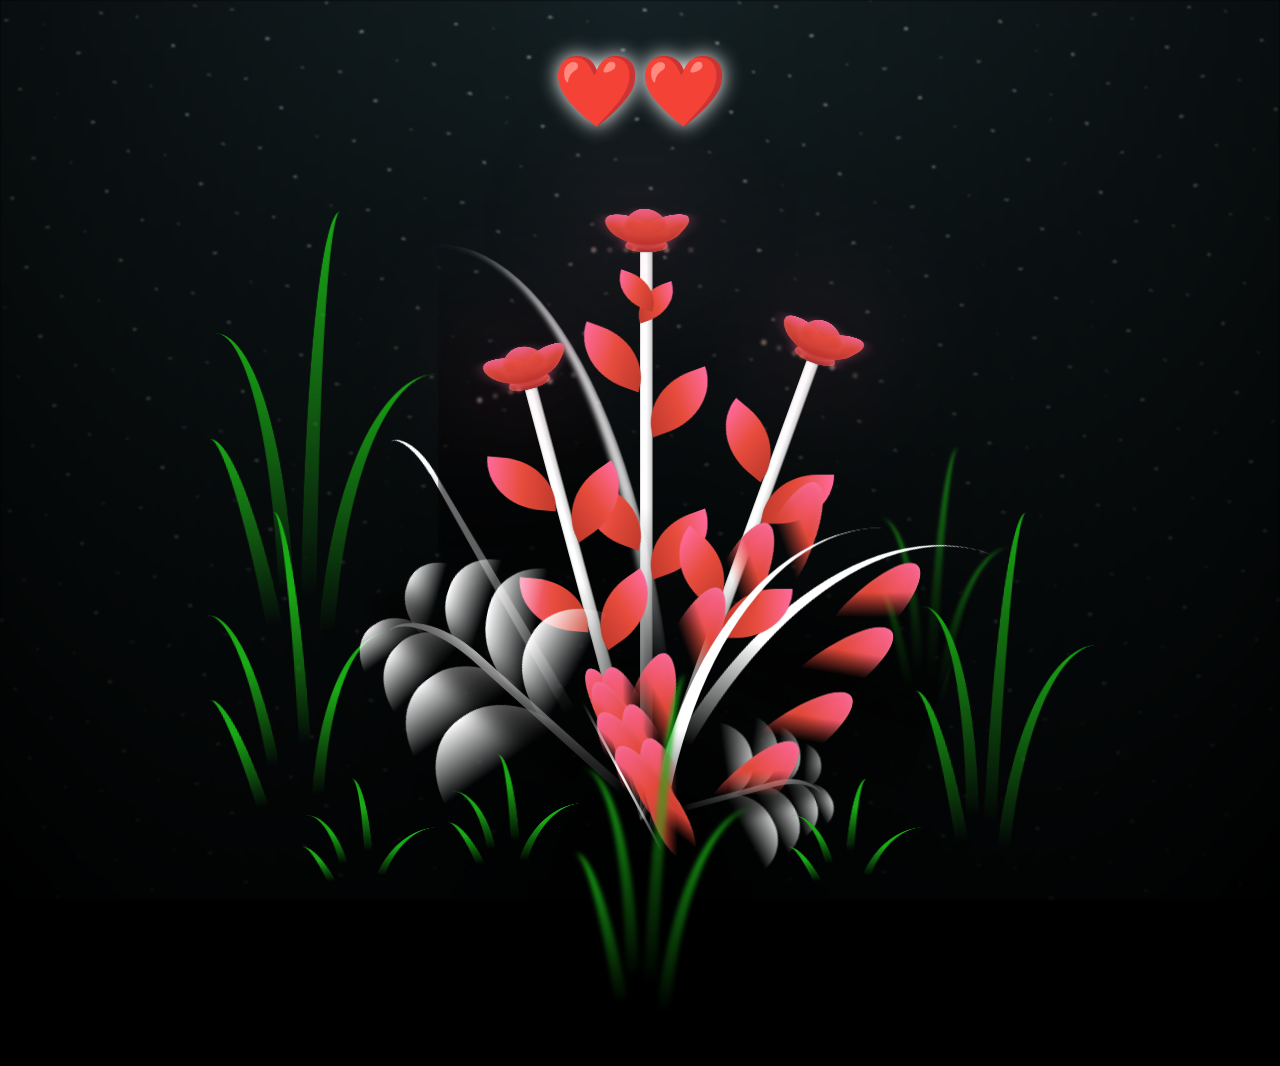
==== commit eb2c410c: "lyrics added and effect" ====
--- a/flower.html
+++ b/flower.html
@@ -355,9 +355,19 @@
 
   <!-- Title -->
   <h1 class="title"><span id="title"></span></h1>
+
+  <!-- Synchronized Lyrics Display -->
+  <div class="lyrics-container" id="lyricsContainer">
+    <div class="lyrics-content" id="lyricsContent">
+      <!-- Lyrics will be dynamically inserted here -->
+    </div>
+  </div>
+
+  <!-- Audio element for music -->
+  <audio id="audioPlayer" src="music/sound.mp3" preload="auto"></audio>
 </body>
 
 </html>
 
 <!-- Import Javascript -->
-<script src="js/main.js"></script>
+<script src="js/main.js"></script>
--- a/css/style.css
+++ b/css/style.css
@@ -1856,4 +1856,162 @@
   }
 }
 
+/* ========================================
+   Synchronized Lyrics Display Styles
+   ======================================== */
+
+.lyrics-container {
+  position: fixed;
+  bottom: 120px;
+  left: 50%;
+  transform: translateX(-50%);
+  width: 90%;
+  max-width: 700px;
+  height: 200px;
+  overflow: hidden;
+  z-index: 1000;
+  pointer-events: none;
+  opacity: 0;
+  transition: opacity 1s ease-in-out;
+  display: flex;
+  align-items: center;
+  justify-content: center;
+}
+
+.lyrics-container.visible {
+  opacity: 1;
+}
+
+.lyrics-content {
+  position: relative;
+  width: 100%;
+  height: 100%;
+  display: flex;
+  flex-direction: column;
+  align-items: center;
+  justify-content: center;
+}
+
+.lyric-line {
+  position: absolute;
+  text-align: center;
+  font-family: 'Georgia', 'Times New Roman', serif;
+  line-height: 1.8;
+  padding: 8px 16px;
+  transition: all 1s ease-in-out;
+  white-space: nowrap;
+  letter-spacing: 2px;
+  font-style: italic;
+}
+
+/* Hidden state - fully transparent */
+.lyric-line.hidden {
+  opacity: 0;
+  transform: translateY(30px) scale(0.85);
+  filter: blur(6px) brightness(0.3);
+}
+
+/* Active state - fully visible and highlighted with nostalgic glow */
+.lyric-line.active {
+  opacity: 1;
+  transform: translateY(0) scale(1.05);
+  filter: blur(0) brightness(1.1);
+  color: #FFF5E6;
+  font-size: 26px;
+  font-weight: 500;
+  text-shadow: 
+    0 0 10px rgba(255, 218, 185, 0.9),
+    0 0 20px rgba(255, 200, 150, 0.7),
+    0 0 40px rgba(255, 180, 120, 0.5),
+    0 0 60px rgba(255, 160, 100, 0.3),
+    0 0 80px rgba(255, 140, 80, 0.2);
+  z-index: 10;
+  animation: nostalgicGlow 3s ease-in-out infinite alternate;
+}
+
+@keyframes nostalgicGlow {
+  0% {
+    text-shadow: 
+      0 0 10px rgba(255, 218, 185, 0.8),
+      0 0 20px rgba(255, 200, 150, 0.6),
+      0 0 40px rgba(255, 180, 120, 0.4),
+      0 0 60px rgba(255, 160, 100, 0.2);
+    filter: brightness(1.05);
+  }
+  100% {
+    text-shadow: 
+      0 0 15px rgba(255, 225, 200, 1),
+      0 0 30px rgba(255, 210, 160, 0.8),
+      0 0 50px rgba(255, 190, 130, 0.6),
+      0 0 70px rgba(255, 170, 110, 0.4),
+      0 0 90px rgba(255, 150, 90, 0.3);
+    filter: brightness(1.15);
+  }
+}
+
+/* Fading out state - nostalgic fade with golden hue */
+.lyric-line.fading {
+  opacity: 0.2;
+  transform: translateY(-25px) scale(0.9);
+  filter: blur(3px) brightness(0.5) sepia(0.3);
+  color: rgba(255, 230, 200, 0.3);
+  text-shadow: 0 0 5px rgba(255, 200, 150, 0.2);
+}
+
+/* Mobile adjustments */
+@media (max-width: 768px) {
+  .lyrics-container {
+    bottom: 100px;
+    height: 150px;
+    width: 95%;
+  }
+
+  .lyric-line.active {
+    font-size: 20px;
+  }
+}
+
+@media (max-width: 480px) {
+  .lyrics-container {
+    bottom: 80px;
+    height: 120px;
+  }
+
+  .lyric-line.active {
+    font-size: 16px;
+  }
+}
+
+/* Mobile adjustments */
+@media (max-width: 768px) {
+  .lyrics-container {
+    bottom: 100px;
+    height: 150px;
+    width: 95%;
+  }
+
+  .lyric-line {
+    font-size: 14px;
+  }
+
+  .lyric-line.active {
+    font-size: 18px;
+  }
+}
+
+@media (max-width: 480px) {
+  .lyrics-container {
+    bottom: 80px;
+    height: 120px;
+  }
+
+  .lyric-line {
+    font-size: 12px;
+  }
+
+  .lyric-line.active {
+    font-size: 16px;
+  }
+}
+
 /*# sourceMappingURL=style.css.map */
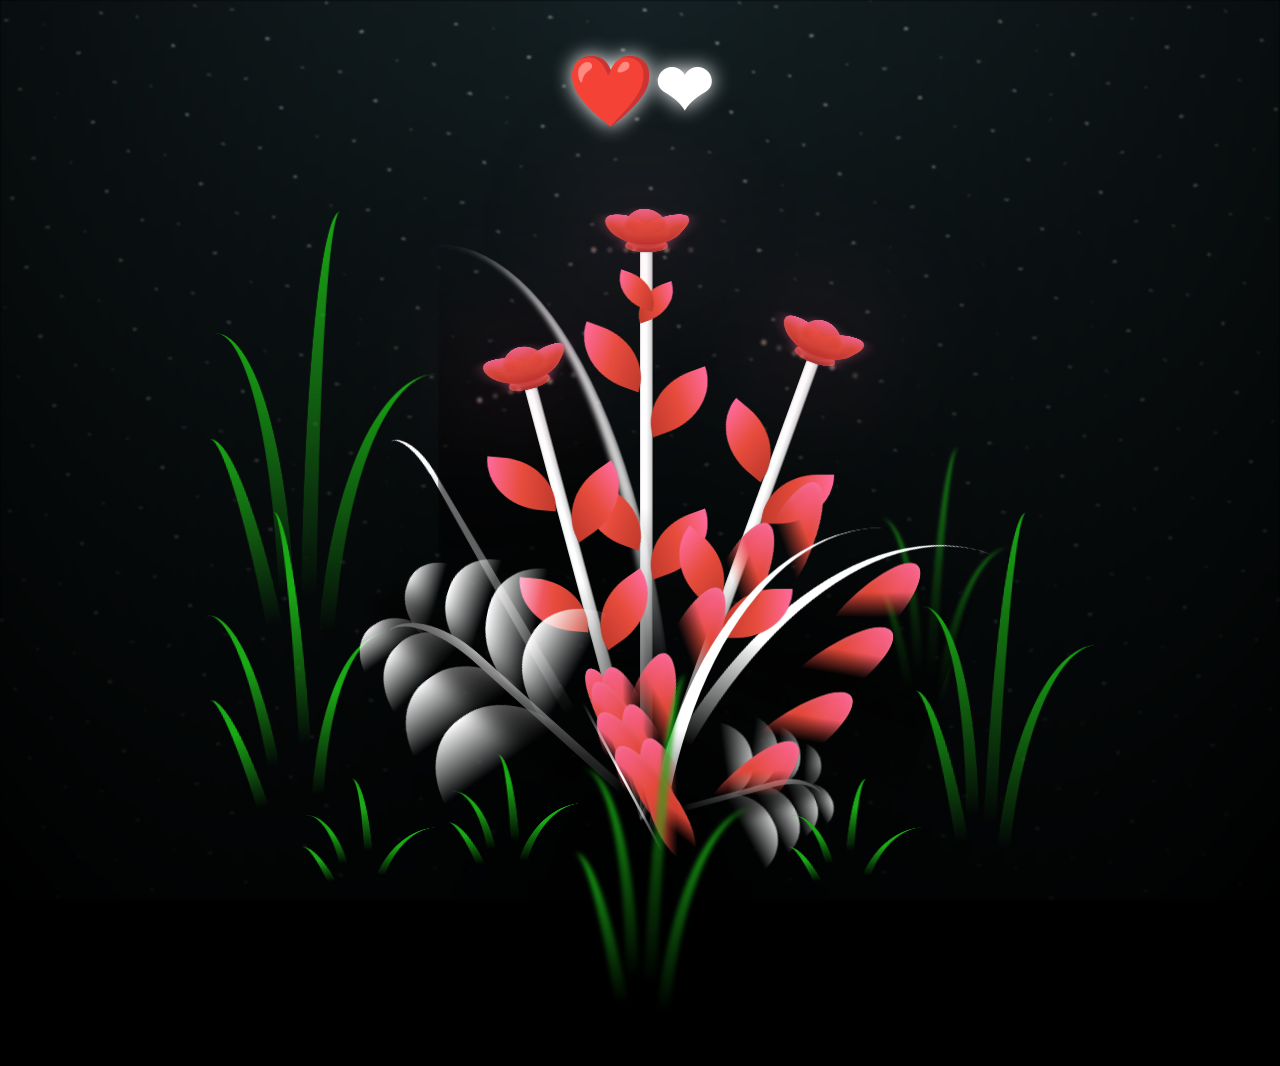
==== commit 179d72ed: "Update flower.html" ====
--- a/flower.html
+++ b/flower.html
@@ -21,20 +21,20 @@
     <!-- Album Category Selector -->
     <div class="album-categories">
       <button class="album-category active" onclick="showAlbum('album1')">
-        <span class="category-icon">📸</span>
-        <span class="category-name">Album 1</span>
+        <!-- <span class="category-icon"></span> -->
+        <span class="category-name">𝓐</span>
       </button>
       <button class="album-category" onclick="showAlbum('album2')">
-        <span class="category-icon">📸</span>
-        <span class="category-name">Album 2</span>
+        <!-- <span class="category-icon"></span> -->
+        <span class="category-name">𝒟</span>
       </button>
       <button class="album-category" onclick="showAlbum('album3')">
-        <span class="category-icon">📸</span>
-        <span class="category-name">Album 3</span>
+        <!-- <span class="category-icon"></span> -->
+        <span class="category-name">𝑰</span>
       </button>
        <button class="album-category" onclick="showAlbum('album4')">
-        <span class="category-icon">📸</span>
-        <span class="category-name">Album 4</span>
+        <!-- <span class="category-icon"></span> -->
+        <span class="category-name">𝑰</span>
       </button>
     </div>
 
